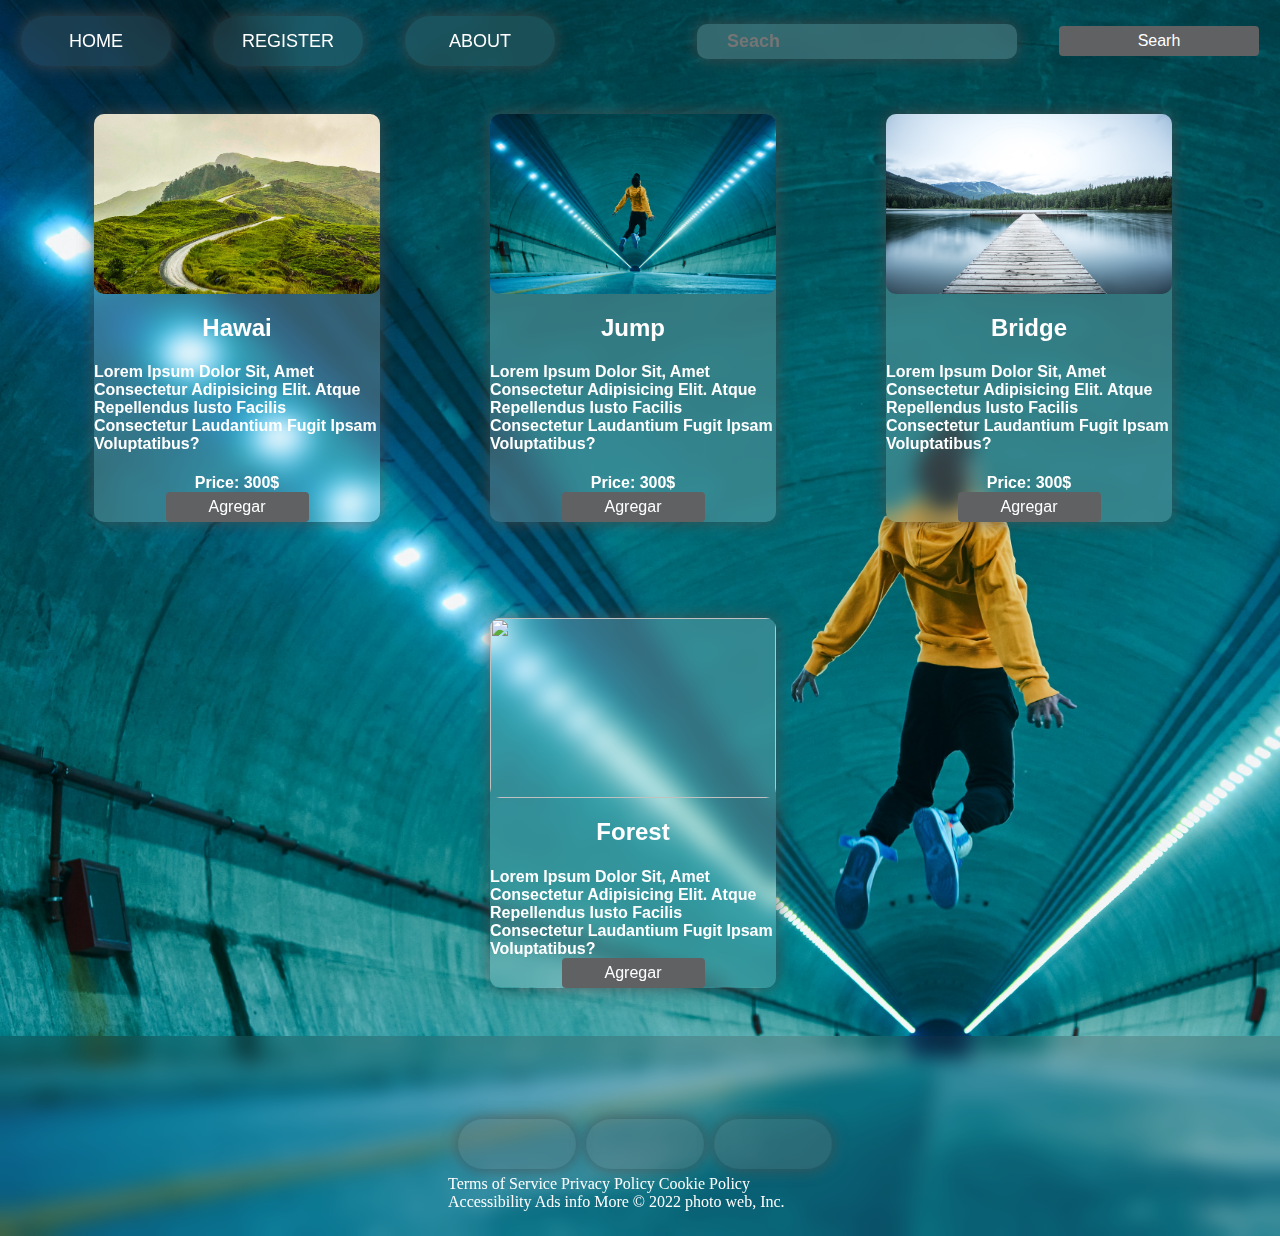
==== index.htm @ daa9dd17 "primer commit" ====
<!DOCTYPE html>
<html lang="en">

<head>
    <meta charset="UTF-8" />
    <meta http-equiv="X-UA-Compatible" content="IE=edge" />
    <meta name="viewport" content="width=device-width, initial-scale=1.0" />
    <link rel="stylesheet" href="style.css" />
    <title>Document</title>
</head>

<body>
    <header>
        <ul>
            <li><a href="#">HOME</a></li>
            <li><a href="#">REGISTER</a></li>
            <li><a href="#">ABOUT</a></li>
            <Input class="inputSearch" placeholder="Seach" type="search"></Input>
            <button class="searchBtn">Searh</button>

        </ul>

    </header>



    <section class="sectionsCars">
        <div class="contenedorCard">
            <div class="card">
                <div><img src="a.jpg" alt="" /></div>
                <h2>Hawai</h2>
                <h4>
                    Lorem ipsum dolor sit, amet consectetur adipisicing elit. Atque
                    repellendus iusto facilis consectetur laudantium fugit ipsam
                    voluptatibus?
                </h4>

                <h4>Price: 300$</h4>
                <button>Agregar</button>
            </div>
        </div>
        <div class="contenedorCard">
            <div class="card">
                <div>
                    <img src="jezael-melgoza-ur4NR6Sa7tc-unsplash.jpg" alt="" />
                </div>
                <h2>Jump</h2>
                <h4>
                    Lorem ipsum dolor sit, amet consectetur adipisicing elit. Atque
                    repellendus iusto facilis consectetur laudantium fugit ipsam
                    voluptatibus?
                </h4>

                <h4>Price: 300$</h4>
                <button>Agregar</button>
            </div>
        </div>
        <div class="contenedorCard">
            <div class="card">
                <div>
                    <img src="tj-holowaychuk-1EYMue_AwDw-unsplash.jpg" alt="" />
                </div>
                <h2>Bridge</h2>
                <h4>
                    Lorem ipsum dolor sit, amet consectetur adipisicing elit. Atque
                    repellendus iusto facilis consectetur laudantium fugit ipsam
                    voluptatibus?
                </h4>

                <h4>Price: 300$</h4>
                <button>Agregar</button>
            </div>
        </div>
        <div class="contenedorCard">
            <div class="card">
                <div>
                    <img src="salmen-bejaoui-uXTozY3CcQg-unsplash.jpg" alt="" />
                </div>
                <h2>forest</h2>
                <h4>
                    Lorem ipsum dolor sit, amet consectetur adipisicing elit. Atque
                    repellendus iusto facilis consectetur laudantium fugit ipsam
                    voluptatibus?
                </h4>

                <button>Agregar</button>
            </div>
        </div>
    </section>



    <footer>
        <ul>
            <li><i class="fa fa-facebook" aria-hidden="true"></i></li>




            <li><i class="fa fa-instagram" aria-hidden="true"></i>
            </li>

            <li><i class="fa fa-twitter" aria-hidden="true"></i></li>


        </ul>
        <div>
            <p>Terms of Service
                Privacy Policy
                Cookie Policy
                Accessibility
                Ads info
                More
                © 2022 photo web, Inc.</p>
        </div>

    </footer>
</body>

<script src="https://kit.fontawesome.com/6322690388.js" crossorigin="anonymous"></script>

</html>
---- style.css ----
* {
  padding: 0;
  margin-bottom: 0;
  margin-left: 0;
  margin-right: 0;
}
body {
  min-height: 100vh;
  background-image: url("jezael-melgoza-ur4NR6Sa7tc-unsplash.jpg");
  background-size: cover;
  background-position: "ceter";
}
/* Estilos header */
header {
  width: 100%;
}
header > ul {
  width: 100%;
  display: flex;
  justify-content: space-around;
  align-items: center;
}
header > ul > li {
  color: white;
  width: 150px;
  height: 50px;
  background-color: rgba(255, 255, 255, 0.1);
  box-shadow: 0px 0px 16px 0px rgba(78, 77, 77, 0.8);
  backdrop-filter: blur(10px);
  display: flex;
  justify-content: center;
  align-items: center;
  border-radius: 30px;
}
header > ul > li :hover {
  color: rgb(46, 46, 46);
  background-color: rgba(255, 255, 255, 0.521);
  transition: background-color 3s, color 4s;
  width: 150px;
  height: 50px;

  backdrop-filter: blur(10px);
  display: flex;
  justify-content: center;
  align-items: center;
  border-radius: 30px;
  font-weight: 500;
}
header > ul > li > a {
  text-decoration: none;
  color: #ffffff;
  font-family: "Lato", sans-serif;
  font-size: large;
  font-weight: 300;
}
.searchBtn {
  width: 200px;
  height: 30px;
  cursor: pointer;
  color: #fff;
  background-color: #5f6163;
  border-color: #2a2b2c;
  display: inline-block;
  font-weight: 400;
  text-align: center;
  white-space: nowrap;
  vertical-align: middle;
  user-select: none;
  border: 1px solid transparent;
  display: flex;
  justify-content: center;
  align-items: center;
  padding: 0.375rem 0.75rem;
  font-size: 1rem;
  line-height: 1.5;
  border-radius: 0.25rem;
  padding: 10px;
  align-self: center;
}
.searchBtn:hover {
  width: 30%;
  color: rgb(46, 46, 46);
  background-color: rgba(255, 255, 255, 0.521);
  transition: width 2s, transform 2s, background-color 3s, color 4s;
}
.inputSearch{
  width: 20rem;
  height: 35px;
  border: none;
  font-weight: 700;
  color: white;
  padding-left: 30px;
  background-color: rgba(255, 255, 255, 0.2);
  box-shadow: 0px 0px 16px 0px rgba(78, 77, 77, 0.8);
  backdrop-filter: blur(10px);
  margin-left: 100px;
  border-radius: 10px;
  font-size: large;


  outline: none;
}

/* Comienza cards Styles */
.contenedorCard {
  width: 300px;
  padding: 3rem;
}
.card {
  width: 286px;
  height: auto;
  background-color: rgba(255, 255, 255, 0.2);
  box-shadow: 0px 0px 16px 0px rgba(78, 77, 77, 0.8);
  backdrop-filter: blur(10px);
  border-radius: 10px;
  display: flex;
  flex-flow: column;
  align-items: flex-start;
}
.card > h1,
h2,
h4 {
  color: #ffffff;
  text-transform: capitalize;
  font-family: "Lato", sans-serif;
  font-weight: 600;
  align-self: center;
}
.card > div {
  display: flex;
  justify-content: center;
  width: 286px;
  height: auto;
}
.card > div > img {
  width: 286px;
  height: 180px;
  border-radius: 10px;
  object-fit: cover;
}
.card > button:hover {
  width: 80%;
  color: rgb(46, 46, 46);
  background-color: rgba(255, 255, 255, 0.521);
  transform: translateY(12px);
  transition: width 2s, transform 2s, background-color 3s, color 4s;
}
.card > button {
  width: 50%;
  height: 30px;
  cursor: pointer;
  color: #fff;
  background-color: #5f6163;
  border-color: #2a2b2c;
  display: inline-block;
  font-weight: 400;
  text-align: center;
  white-space: nowrap;
  vertical-align: middle;
  user-select: none;
  border: 1px solid transparent;
  display: flex;
  justify-content: center;
  align-items: center;
  padding: 0.375rem 0.75rem;
  font-size: 1rem;
  line-height: 1.5;
  border-radius: 0.25rem;
  padding: 10px;
  align-self: center;
}
.sectionsCars {
  width: 100%;
  display: flex;
  flex-wrap: wrap;
  justify-content: center;
  align-items: center;
}

/* Footer Section */
footer {
  width: 100%;
  height: 200px;
  background-color: #2a2b2c36;
  display: flex;
  backdrop-filter: blur(10px);
  justify-content: center;
  align-items: center;
  overflow: hidden;

}
footer > ul {
  width: 30%;
  height: auto;
  display: flex;
  justify-content: center;
  align-items: center;
}
footer > ul > li {
  color: white;
  width: 150px;
  height: 50px;
  margin-left: 10px;
  background-color: rgba(255, 255, 255, 0.1);
  box-shadow: 0px 0px 16px 0px rgba(78, 77, 77, 0.8);
  backdrop-filter: blur(10px);
  display: flex;
  justify-content: center;
  align-items: center;
  border-radius: 30px;
}
footer > ul > li :hover {
  color: rgb(46, 46, 46);
  background-color: rgba(255, 255, 255, 0.521);
  transition: background-color 3s, color 4s;
  width: 150px;
  height: 50px;

  backdrop-filter: blur(10px);
  display: flex;
  justify-content: center;
  align-items: center;
  border-radius: 30px;
  font-weight: 500;
}
footer > ul > li > a {
  text-decoration: none;
  color: #ffffff;
  font-family: "Lato", sans-serif;
  font-size: large;
  font-weight: 500;
}
footer>div{
  align-self: flex-end;
  
  width: 30%;
  padding: 35px;
  position: absolute;
  display: flex;
  justify-content: center;
  color: #fff;
  font-weight: 500;
  transform: translateY(10px);
}
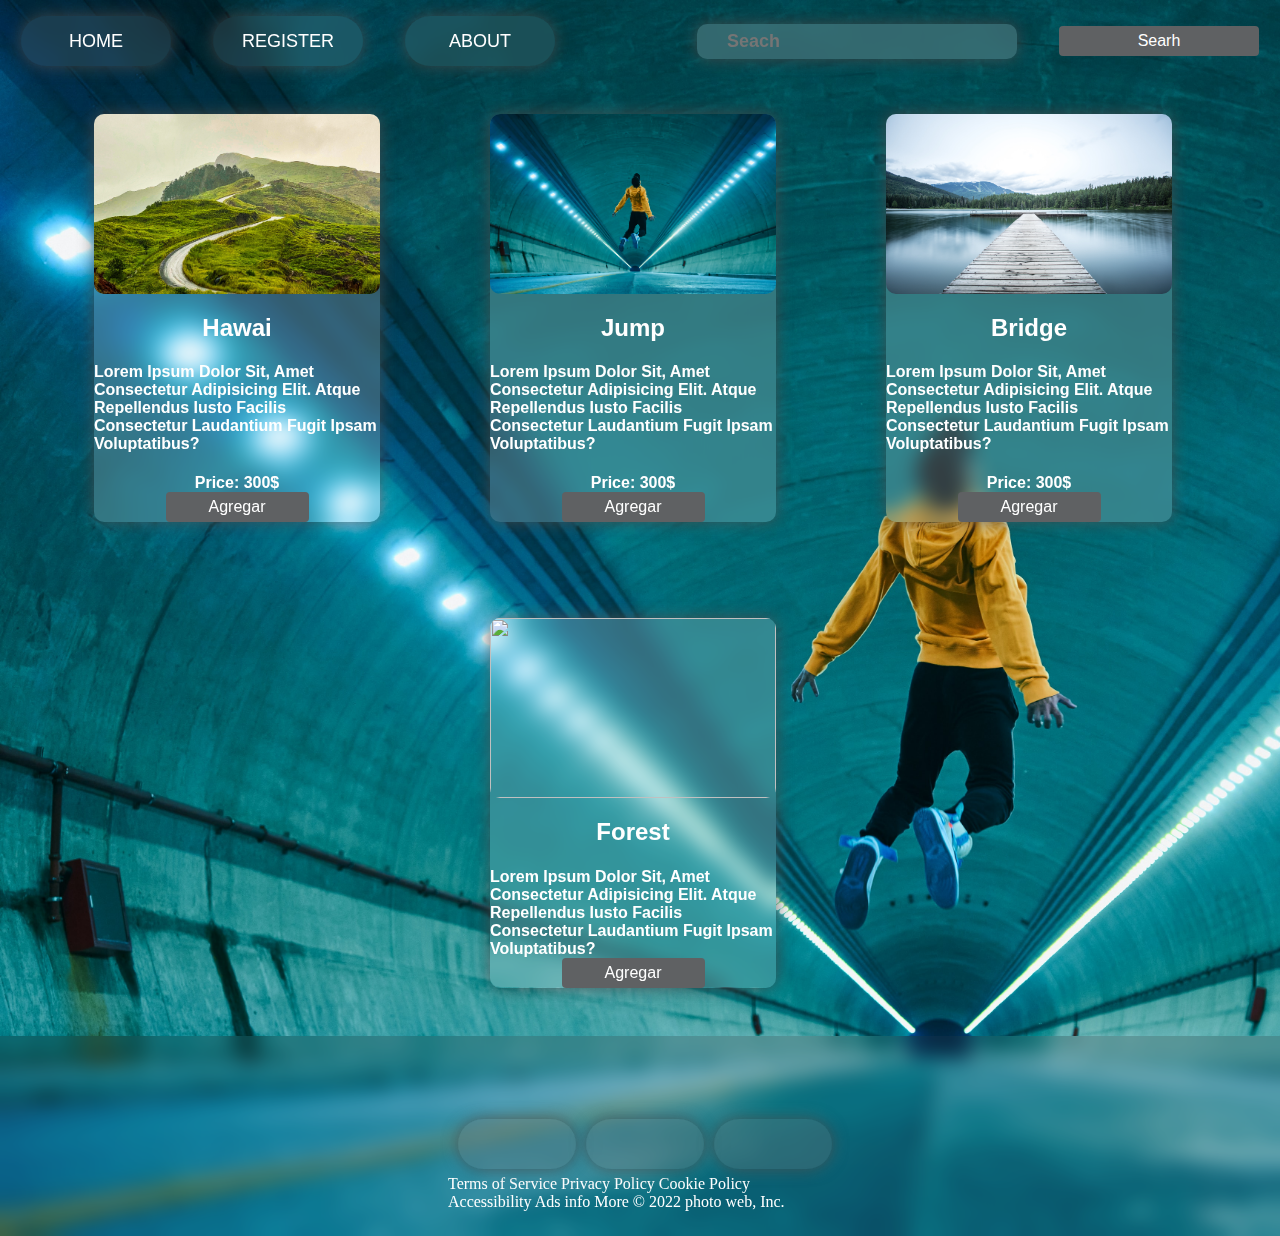
==== commit 20945438: "efecto burbujas" ====
--- a/index.htm
+++ b/index.htm
@@ -13,8 +13,8 @@
     <header>
         <ul>
             <li><a href="#">HOME</a></li>
-            <li><a href="#">REGISTER</a></li>
-            <li><a href="#">ABOUT</a></li>
+            <li id="registerLinkBtn"><a href="register.html">REGISTER</a></li>
+            <li><a href="about.html">ABOUT</a></li>
             <Input class="inputSearch" placeholder="Seach" type="search"></Input>
             <button class="searchBtn">Searh</button>
 
--- a/style.css
+++ b/style.css
@@ -8,8 +8,10 @@
   min-height: 100vh;
   background-image: url("jezael-melgoza-ur4NR6Sa7tc-unsplash.jpg");
   background-size: cover;
-  background-position: "ceter";
-}
+  background-position: "center";
+}
+
+
 /* Estilos header */
 header {
   width: 100%;
@@ -83,7 +85,7 @@
   background-color: rgba(255, 255, 255, 0.521);
   transition: width 2s, transform 2s, background-color 3s, color 4s;
 }
-.inputSearch{
+.inputSearch {
   width: 20rem;
   height: 35px;
   border: none;
@@ -97,11 +99,12 @@
   border-radius: 10px;
   font-size: large;
 
-
   outline: none;
 }
 
-/* Comienza cards Styles */
+
+
+/* Comienza cards Styles  */
 .contenedorCard {
   width: 300px;
   padding: 3rem;
@@ -177,6 +180,169 @@
   align-items: center;
 }
 
+
+/* pagina de registro */
+.sectionForm {
+  width: 100%;
+  height: auto;
+  display: flex;
+  flex-wrap: wrap;
+  justify-content: center;
+  align-items: center;
+}
+.formStyle {
+  border-radius: 30px;
+  background-color: #85858677;
+  width: 50%;
+  height: 100vh;
+  margin: 5rem 0px 5rem 0px;
+  backdrop-filter: blur(10px);
+  display: flex;
+  justify-content: center;
+  align-items: center;
+  flex-wrap: wrap;
+  padding: 100px;
+}
+.formStyle > label {
+  height: 40px;
+  width: 100%;
+  color: white;
+  text-transform: capitalize;
+  font-family: "Lato", sans-serif;
+  font-weight: 600;
+  font-size: large;
+  display: flex;
+  justify-content: center;
+  align-items: center;
+  position: relative;
+}
+.formStyle > label::after {
+  content: "";
+  background-color: #fff;
+  width: 10px;
+  height: 10px;
+  box-shadow: 5px 5px 0px 0px #289fed, 5px 0px 0px #7aff97;
+  border-radius: 30px;
+  transform: translateY(-10px);
+}
+.formStyle > input {
+  width: 100%;
+  height: 35px;
+  border: none;
+  font-weight: 700;
+  color: white;
+  padding-left: 30px;
+  background-color: rgba(255, 255, 255, 0.2);
+  box-shadow: 0px 0px 16px 0px rgba(78, 77, 77, 0.8);
+  backdrop-filter: blur(10px);
+  margin-left: 100px;
+  border-radius: 10px;
+  font-size: large;
+}
+.btnRegistrar {
+  width: 200px;
+  height: 30px;
+  cursor: pointer;
+  color: #fff;
+  background-color: #5f6163;
+  border-color: #2a2b2c;
+  display: inline-block;
+  font-weight: 400;
+  text-align: center;
+  white-space: nowrap;
+  vertical-align: middle;
+  user-select: none;
+  border: 1px solid transparent;
+  display: flex;
+  justify-content: center;
+  align-items: center;
+  padding: 0.375rem 0.75rem;
+  font-size: 1rem;
+  line-height: 1.5;
+  border-radius: 0.25rem;
+  padding: 10px;
+  align-self: center;
+}
+.btnRegistrar:hover {
+  width: 100%;
+  color: rgb(46, 46, 46);
+  background-color: rgba(255, 255, 255, 0.521);
+  transition: width 2s, transform 2s, background-color 3s, color 4s;
+}
+
+
+
+/* Pagina about */
+
+
+.sectionAbout{
+  width: 100%;
+  height: 100vh;
+  display: flex;
+  flex-wrap: wrap;
+  align-items: center;
+  justify-content: space-between;
+  position: relative;
+  margin-top: 3rem;
+}
+/* Anim img and particulas */
+.burbujas{
+display: flex;
+flex-flow: row;
+flex-wrap: wrap;
+  width: 100%;
+}
+.burbuja{
+  border-radius: 10px;
+  background: rgba(255, 0, 0, 0.527);
+  width: 2px;
+  height: 2px;
+  left: 5%;
+  position: absolute;
+  bottom: 0;
+  animation: burbujas 10s cubic-bezier(0.55, 0.085, 0.68, 0.53) infinite ;
+} 
+.burbujas>img{
+object-fit: cover;
+width: 100%;
+height: 100vh;
+opacity: 0.3;
+
+animation: moveImg 100s cubic-bezier(0.165, 0.84, 0.44, 1) infinite ;
+}
+
+
+
+
+@keyframes moveImg{
+  0%{
+    width: 40%;
+  }
+
+  50%{
+    background-position-x: center;
+  }
+  
+  100%{
+    background-position-x: right;
+  }
+}
+
+@keyframes burbujas{
+  0%{
+    bottom: 0;
+  }
+
+  50%{
+    opacity: .4;
+  }
+  
+  100%{
+    bottom: 100vh;
+    opacity: 0;
+  }
+}
+
 /* Footer Section */
 footer {
   width: 100%;
@@ -187,7 +353,6 @@
   justify-content: center;
   align-items: center;
   overflow: hidden;
-
 }
 footer > ul {
   width: 30%;
@@ -209,13 +374,13 @@
   align-items: center;
   border-radius: 30px;
 }
-footer > ul > li :hover {
+footer > ul > li:hover {
   color: rgb(46, 46, 46);
   background-color: rgba(255, 255, 255, 0.521);
   transition: background-color 3s, color 4s;
   width: 150px;
   height: 50px;
-
+  cursor: pointer;
   backdrop-filter: blur(10px);
   display: flex;
   justify-content: center;
@@ -230,9 +395,9 @@
   font-size: large;
   font-weight: 500;
 }
-footer>div{
+footer > div {
   align-self: flex-end;
-  
+  z-index: -10;
   width: 30%;
   padding: 35px;
   position: absolute;
@@ -241,4 +406,6 @@
   color: #fff;
   font-weight: 500;
   transform: translateY(10px);
-}+}
+
+
